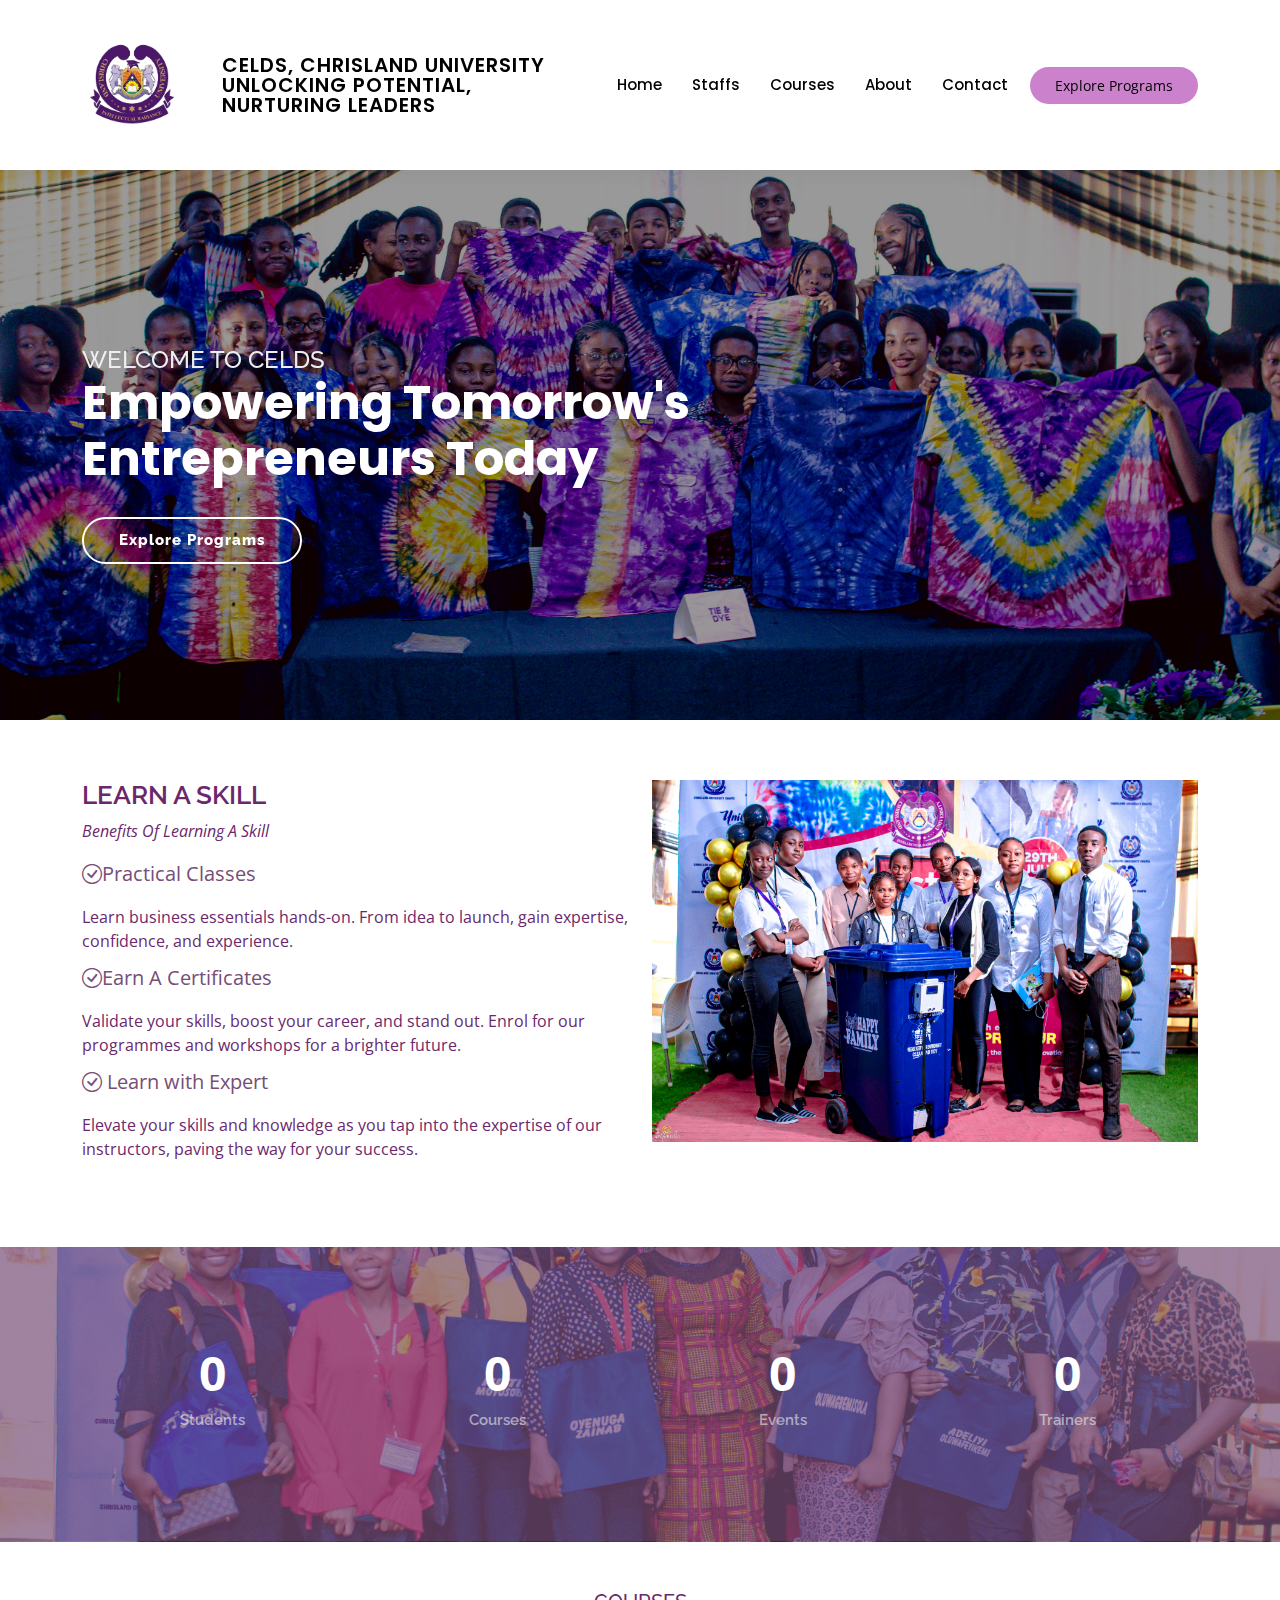
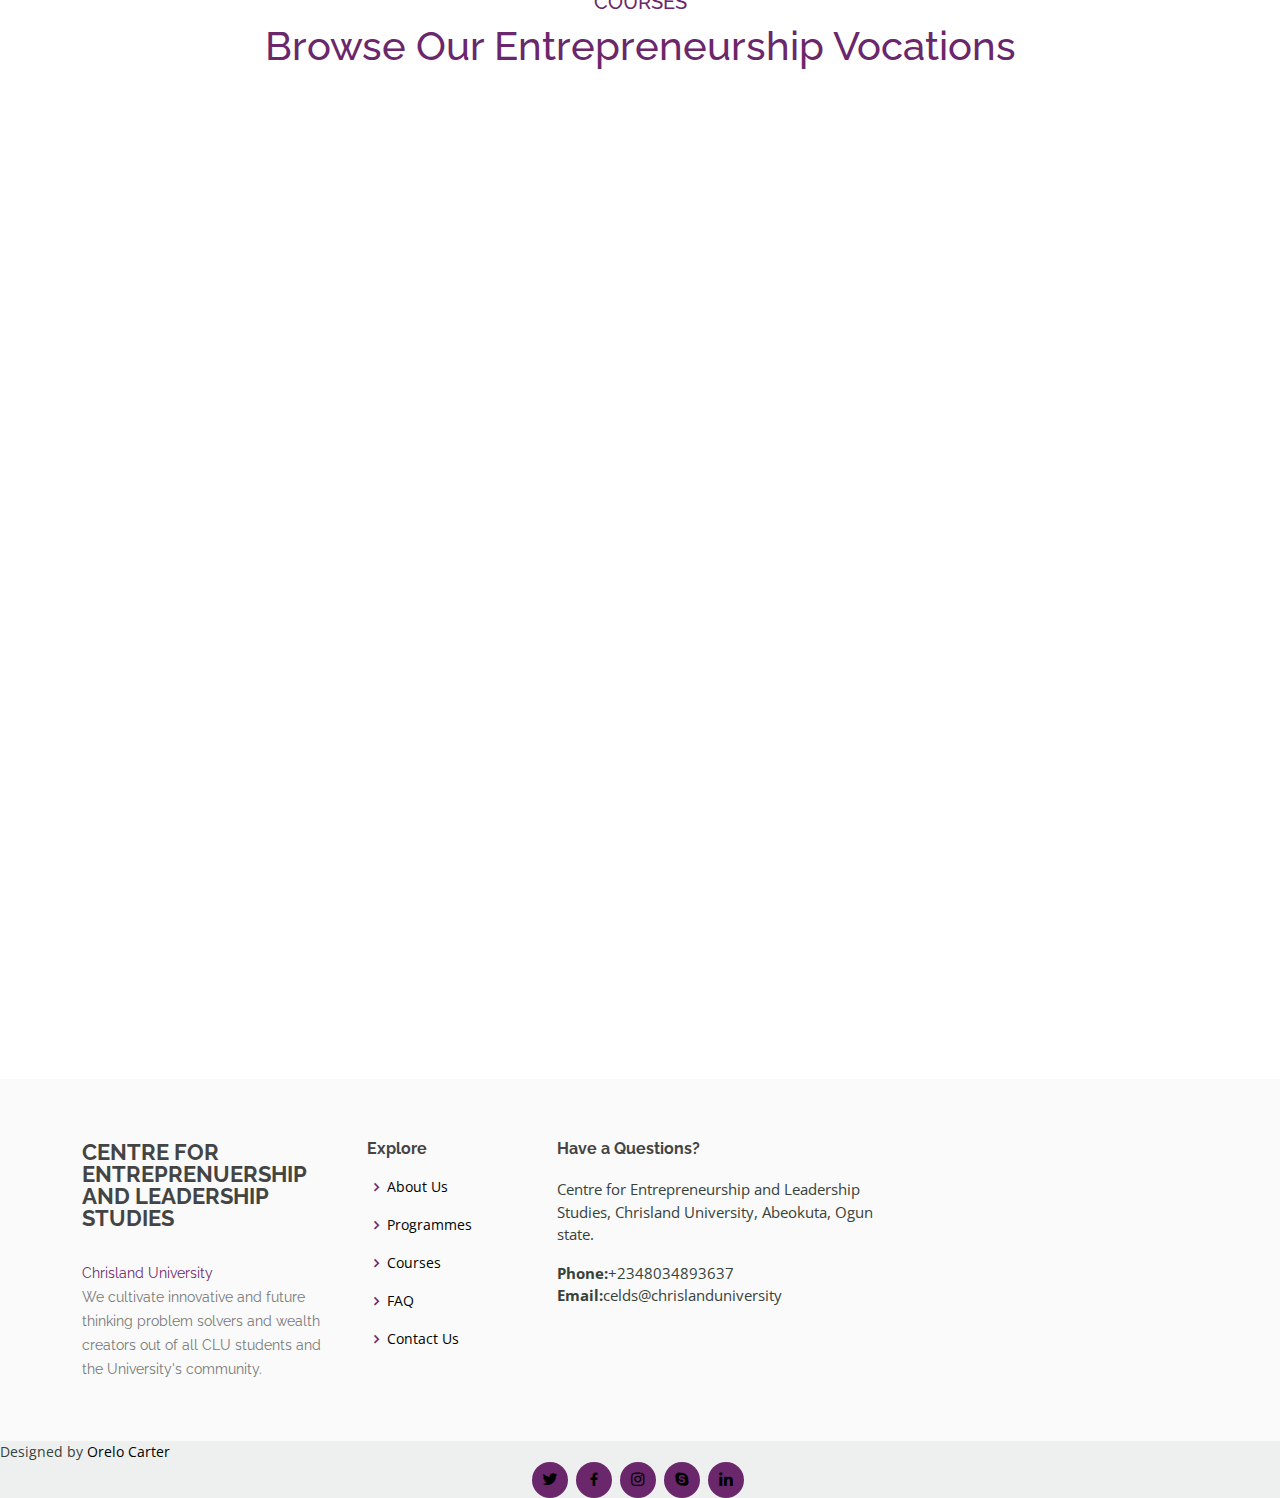
==== index.html @ 4e523ffb "init" ====
<!DOCTYPE html>
<html lang="en">

<head>
  <meta charset="utf-8">
  <meta content="width=device-width, initial-scale=1.0" name="viewport">

  <title>Centre for Entrepreneurship and Leadership Development Studies, Chrisland University</title>
  <meta content="" name="description">
  <meta content="" name="keywords">

  <!-- Favicons -->
  <!-- <link href="assets/img/favicon.png" rel="icon">
  <link href="assets/img/apple-touch-icon.png" rel="apple-touch-icon"> -->

  <!-- Google Fonts -->
  <link href="https://fonts.googleapis.com/css?family=Open+Sans:300,300i,400,400i,600,600i,700,700i|Raleway:300,300i,400,400i,500,500i,600,600i,700,700i|Poppins:300,300i,400,400i,500,500i,600,600i,700,700i" rel="stylesheet">

  <!-- Vendor CSS Files -->
  <link href="assets/vendor/animate.css/animate.min.css" rel="stylesheet">
  <link href="assets/vendor/aos/aos.css" rel="stylesheet">
  <link href="assets/vendor/bootstrap/css/bootstrap.min.css" rel="stylesheet">
  <link href="assets/vendor/bootstrap-icons/bootstrap-icons.css" rel="stylesheet">
  <link href="assets/vendor/boxicons/css/boxicons.min.css" rel="stylesheet">
  <link href="assets/vendor/remixicon/remixicon.css" rel="stylesheet">
  <link href="assets/vendor/swiper/swiper-bundle.min.css" rel="stylesheet">

  <!-- Template Main CSS File -->
  <link href="assets/css/style.css" rel="stylesheet">

  <!-- =======================================================
  * Template Name: Mentor
  * Updated: Jan 29 2024 with Bootstrap v5.3.2
  * Template URL: https://bootstrapmade.com/mentor-free-education-bootstrap-theme/
  * Author: BootstrapMade.com
  * License: https://bootstrapmade.com/license/
  ======================================================== -->
</head>

<body>

  <!-- ======= Header ======= -->
  <header id="header" class="fixed-top">
    <div class="container d-flex align-items-center">

      <img class="logo1" src="assets/img/cu-logo.png" alt="">

      <h1 class="logo me-auto"><a href="index.html">CELDS, CHRISLAND UNIVERSITY
        Unlocking Potential, Nurturing Leaders</a></h1>
      <!-- Uncomment below if you prefer to use an image logo -->
      <!-- <a href="index.html" class="logo me-auto"><img src="assets/img/logo.png" alt="" class="img-fluid"></a>-->

      <nav id="navbar" class="navbar order-last order-lg-0">
        <ul>
          <li><a class="active" href="index.html">Home</a></li>
          <li><a href="about.html">Staffs</a></li>
          <li><a href="courses.html">Courses</a></li>
          <li><a href="trainers.html">About</a></li>
          <li><a href="contact.html">Contact</a></li>
        </ul>
        <i class="bi bi-list mobile-nav-toggle"></i>
      </nav><!-- .navbar -->

      <a href="courses.html" class="get-started-btn">Explore Programs</a>

    </div>
  </header><!-- End Header -->

  <!-- ======= Hero Section ======= -->
  <section id="hero" class="d-flex justify-content-center align-items-center">
    <div class="container position-relative" data-aos="zoom-in" data-aos-delay="100">
      <h2>WELCOME TO CELDS</h2>
      <h1>Empowering Tomorrow's<br>Entrepreneurs Today</h1>
      <a href="courses.html" class="btn-get-started">Explore Programs</a>
    </div>
  </section><!-- End Hero -->

  <main id="main">

    <!-- ======= About Section ======= -->
    <section id="about" class="about">
      <div class="container" data-aos="fade-up">

        <div class="row">
          <div class="col-lg-6 order-1 order-lg-2" data-aos="fade-left" data-aos-delay="100">
            <img src="assets/img/img 2.jpg" class="img-fluid" alt="">
          </div>
          <div class="col-lg-6 pt-4 pt-lg-0 order-2 order-lg-1 content">
            <h3>LEARN A SKILL</h3>
            <p class="fst-italic">
              Benefits Of Learning A Skill
            </p>
            <ul>
              <li><p class="bi bi-check-circle">Practical Classes</p>
                Learn business essentials hands-on. From idea to launch, gain expertise, confidence, and experience.</li>
              <li><p class="bi bi-check-circle">Earn A Certificates</p> Validate your skills, boost your career, and stand out. Enrol for our programmes and workshops for a brighter future.</li>
              <li><p class="bi bi-check-circle">
                Learn with Expert</p> Elevate your skills and knowledge as you tap into the expertise of our instructors, paving the way for your success.</li>
            </ul>

          </div>
        </div>

      </div>
    </section><!-- End About Section -->

    <!-- ======= Counts Section ======= -->
  <section class="awrapper">
    <section id="counts" class="counts">
      <div class="container">

        <div class="row counters">

          <div class="col-lg-3 col-6 text-center">
            <span data-purecounter-start="0" data-purecounter-end="1232" data-purecounter-duration="1" class="purecounter"></span>
            <p>Students</p>
          </div>

          <div class="col-lg-3 col-6 text-center">
            <span data-purecounter-start="0" data-purecounter-end="64" data-purecounter-duration="1" class="purecounter"></span>
            <p>Courses</p>
          </div>

          <div class="col-lg-3 col-6 text-center">
            <span data-purecounter-start="0" data-purecounter-end="42" data-purecounter-duration="1" class="purecounter"></span>
            <p>Events</p>
          </div>

          <div class="col-lg-3 col-6 text-center">
            <span data-purecounter-start="0" data-purecounter-end="15" data-purecounter-duration="1" class="purecounter"></span>
            <p>Trainers</p>
          </div>

        </div>

      </div>
    </section><!-- End Counts Section -->
  </section>
    <!-- ======= Why Us Section ======= -->
    <h5 class="text-center mt-5">COURSES</h5>
    <h1 class="text-center">Browse Our Entrepreneurship Vocations</h1>
    <section id="why-us" class="why-us">
      <div class="container" data-aos="fade-up">

        <div class="row">

          <!-- <div class="col-lg-4 d-flex align-items-stretch">
            <div class="content">
              <h3>Why Choose Mentor?</h3>
              <p>
                Lorem ipsum dolor sit amet, consectetur adipiscing elit, sed do eiusmod tempor incididunt ut labore et dolore magna aliqua. Duis aute irure dolor in reprehenderit
                Asperiores dolores sed et. Tenetur quia eos. Autem tempore quibusdam vel necessitatibus optio ad corporis.
              </p>
              <div class="text-center">
                <a href="about.html" class="more-btn">Learn More <i class="bx bx-chevron-right"></i></a>
              </div>
            </div>
          </div> -->

          <div class="col-lg-12 d-flex align-items-stretch" data-aos="zoom-in" data-aos-delay="100">
            <div class="icon-boxes d-flex flex-column justify-content-center">
              <div class="row justify-content-between">
                <div class="col-xl-2 d-flex align-items-stretch">
                  <div class="icon-box mt-4 mt-xl-0">
                    <h5>BEAD MAKING</h5>
                    <!-- <i class="bx bx-receipt"></i>
                    <h4>Corporis voluptates sit</h4>
                    <p>Consequuntur sunt aut quasi enim aliquam quae harum pariatur laboris nisi ut aliquip</p> -->
                  </div>
                </div>
                <div class="col-xl-2 d-flex align-items-stretch">
                  <div class="icon-box mt-4 mt-xl-0">
                    <h5>CATERING</h5>
                    <!-- <i class="bx bx-receipt"></i>
                    <h4>Corporis voluptates sit</h4>
                    <p>Consequuntur sunt aut quasi enim aliquam quae harum pariatur laboris nisi ut aliquip</p>-->
                  </div>
                </div>
                <div class="col-xl-2 d-flex align-items-stretch">
                  <div class="icon-box mt-4 mt-xl-0">
                    <h5>PHOTOGRAPHY</h5>
                    <!-- <i class="bx bx-receipt"></i>
                    <h4>Corporis voluptates sit</h4>
                    <p>Consequuntur sunt aut quasi enim aliquam quae harum pariatur laboris nisi ut aliquip</p> -->
                  </div>
                </div>
                <div class="col-xl-2 d-flex align-items-stretch">
                  <div class="icon-box mt-4 mt-xl-0">
                    <h5>TYE & DYE</h5>
                    <!-- <i class="bx bx-receipt"></i>
                    <h4>Corporis voluptates sit</h4>
                    <p>Consequuntur sunt aut quasi enim aliquam quae harum pariatur laboris nisi ut aliquip</p> -->
                  </div>
                </div>
                <div class="col-xl-2 d-flex align-items-stretch">
                  <div class="icon-box mt-4 mt-xl-0">
                    <h5>BAG MAKING</h5>
                    <!-- <i class="bx bx-receipt"></i>
                    <h4>Corporis voluptates sit</h4>
                    <p>Consequuntur sunt aut quasi enim aliquam quae harum pariatur laboris nisi ut aliquip</p> -->
                  </div>
                </div>
                <div class="col-xl-2 d-flex align-items-stretch">
                  <div class="icon-box mt-4 mt-xl-0">
                    <h5>EVENT PLANNING</h5>
                    <!-- <i class="bx bx-cube-alt"></i>
                    <h4>Ullamco laboris ladore pan</h4>
                    <p>Excepteur sint occaecat cupidatat non proident, sunt in culpa qui officia deserunt</p> -->
                  </div>
                </div>
                <div class="col-xl-2 d-flex align-items-stretch">
                  <div class="icon-box mt-4 mt-xl-0">
                    <h5>WEB DESIGN</h5>
                    <!-- <i class="bx bx-images"></i>
                    <h4>Labore consequatur</h4>
                    <p>Aut suscipit aut cum nemo deleniti aut omnis. Doloribus ut maiores omnis facere</p> -->
                  </div>
                </div>
              </div>
            </div><!-- End .content-->
          </div>
        </div>

      </div>
    </section><!-- End Why Us Section -->

    <!-- ======= Features Section ======= -->
    <!-- <section id="features" class="features">
      <div class="container" data-aos="fade-up">

        <div class="row" data-aos="zoom-in" data-aos-delay="100">
          <div class="col-lg-3 col-md-4">
            <div class="icon-box">
              <i class="ri-store-line" style="color: #ffbb2c;"></i>
              <h3><a href="">Lorem Ipsum</a></h3>
            </div>
          </div>
          <div class="col-lg-3 col-md-4 mt-4 mt-md-0">
            <div class="icon-box">
              <i class="ri-bar-chart-box-line" style="color: #5578ff;"></i>
              <h3><a href="">Dolor Sitema</a></h3>
            </div>
          </div>
          <div class="col-lg-3 col-md-4 mt-4 mt-md-0">
            <div class="icon-box">
              <i class="ri-calendar-todo-line" style="color: #e80368;"></i>
              <h3><a href="">Sed perspiciatis</a></h3>
            </div>
          </div>
          <div class="col-lg-3 col-md-4 mt-4 mt-lg-0">
            <div class="icon-box">
              <i class="ri-paint-brush-line" style="color: #e361ff;"></i>
              <h3><a href="">Magni Dolores</a></h3>
            </div>
          </div>
          <div class="col-lg-3 col-md-4 mt-4">
            <div class="icon-box">
              <i class="ri-database-2-line" style="color: #47aeff;"></i>
              <h3><a href="">Nemo Enim</a></h3>
            </div>
          </div>
          <div class="col-lg-3 col-md-4 mt-4">
            <div class="icon-box">
              <i class="ri-gradienter-line" style="color: #ffa76e;"></i>
              <h3><a href="">Eiusmod Tempor</a></h3>
            </div>
          </div>
          <div class="col-lg-3 col-md-4 mt-4">
            <div class="icon-box">
              <i class="ri-file-list-3-line" style="color: #11dbcf;"></i>
              <h3><a href="">Midela Teren</a></h3>
            </div>
          </div>
          <div class="col-lg-3 col-md-4 mt-4">
            <div class="icon-box">
              <i class="ri-price-tag-2-line" style="color: #4233ff;"></i>
              <h3><a href="">Pira Neve</a></h3>
            </div>
          </div>
          <div class="col-lg-3 col-md-4 mt-4">
            <div class="icon-box">
              <i class="ri-anchor-line" style="color: #b2904f;"></i>
              <h3><a href="">Dirada Pack</a></h3>
            </div>
          </div>
          <div class="col-lg-3 col-md-4 mt-4">
            <div class="icon-box">
              <i class="ri-disc-line" style="color: #b20969;"></i>
              <h3><a href="">Moton Ideal</a></h3>
            </div>
          </div>
          <div class="col-lg-3 col-md-4 mt-4">
            <div class="icon-box">
              <i class="ri-base-station-line" style="color: #ff5828;"></i>
              <h3><a href="">Verdo Park</a></h3>
            </div>
          </div>
          <div class="col-lg-3 col-md-4 mt-4">
            <div class="icon-box">
              <i class="ri-fingerprint-line" style="color: #29cc61;"></i>
              <h3><a href="">Flavor Nivelanda</a></h3>
            </div>
          </div>
        </div>

      </div>
    </section>End Features Section -->

    <!-- ======= Popular Courses Section ======= -->


    <!-- ======= Testimonials Section ======= -->
    <section id="testimonials" class="testimonials">
      <div class="container" data-aos="fade-up">

        <div class="section-title">
          <h2>Testimonials</h2>
          <p>Our Successful Students</p>
        </div>

        <div class="testimonials-slider swiper" data-aos="fade-up" data-aos-delay="100">
          <div class="swiper-wrapper">

            <div class="swiper-slide">
              <div class="testimonial-wrap">
                <div class="testimonial-item">
                  <img src="assets/img/chinonso.jpg" class="testimonial-img" alt="">
                  <h3>Chinonso Okatta
                  </h3>
                  <h4>Student</h4>
                  <p>
                    <i class="bx bxs-quote-alt-left quote-icon-left"></i>
                    
It was challenging but in a good way. I was able to think outside the box and find a solution to a difficult situation
                    <i class="bx bxs-quote-alt-right quote-icon-right"></i>
                  </p>
                </div>
              </div>
            </div><!-- End testimonial item -->

            <div class="swiper-slide">
              <div class="testimonial-wrap">
                <div class="testimonial-item">
                  <img src="assets/img/esther.jpg" class="testimonial-img" alt="">
                  <h3>Esther Akintunde</h3>
                  <h4>Student</h4>
                  <p>
                    <i class="bx bxs-quote-alt-left quote-icon-left"></i>
                    
This workshop was really helpful has it enabled me get enough insight on what it takes to be an actual entrepreneur. It was able to give me a step by step guide on the things needed in place to build a successful company from scratch. The programme although was tough because it was something new but it was still worth it.
                    <i class="bx bxs-quote-alt-right quote-icon-right"></i>
                  </p>
                </div>
              </div>
            </div><!-- End testimonial item -->

            <div class="swiper-slide">
              <div class="testimonial-wrap">
                <div class="testimonial-item">
                  <img src="assets/img/james.jpg" class="testimonial-img" alt="">
                  <h3>James Ortema</h3>
                  <h4>Student</h4>
                  <p>
                    <i class="bx bxs-quote-alt-left quote-icon-left"></i>
                   
Success is not final, failure is not fatal: It is the courage to continue that counts.
                    <i class="bx bxs-quote-alt-right quote-icon-right"></i>
                  </p>
                </div>
              </div>
            </div><!-- End testimonial item -->

            <div class="swiper-slide">
              <div class="testimonial-wrap">
                <div class="testimonial-item">
                  <img src="assets/img/vivian.jpg" class="testimonial-img" alt="">
                  <h3>Ogochukwu Vivian Ukommadu
                  </h3>
                  <h4>Student</h4>
                  <p>
                    <i class="bx bxs-quote-alt-left quote-icon-left"></i>
                    The Entrepreneurship and Leadership Programme made me innovative and creative. I also liked the fact that I and my team members were able to think deeply about the issues in the society and how to eliminate such problems. I also understood the importance of team spirit.
                    <i class="bx bxs-quote-alt-right quote-icon-right"></i>
                  </p>
                </div>
              </div>
            </div><!-- End testimonial item -->

            <div class="swiper-slide">
              <div class="testimonial-wrap">
                <div class="testimonial-item">
                  <img src="assets/img/lydia.jpg" class="testimonial-img" alt="">
                  <h3>Lydia Oluwasegun Ogunibe-Frederick
                  </h3>
                  <h4>Student</h4>
                  <p>
                    <i class="bx bxs-quote-alt-left quote-icon-left"></i>
                    I was able to gain a lot from the Entrepreneurship and leadership workshop. My best class was the digital entrepreneurship. The facilitators taught us so well but it was just for a short period of time but it was still insightful. The CV writing class was also helpful. It was a wonderful experience
                    <i class="bx bxs-quote-alt-right quote-icon-right"></i>
                  </p>
                </div>
              </div>
            </div><!-- End testimonial item -->

          </div>
          <div class="swiper-pagination"></div>
        </div>

      </div>
    </section><!-- End Testimonials Section -->
   

  

  </main><!-- End #main -->


  <!-- ======= Footer ======= -->
  <footer id="footer">

    <div class="footer-top">
      <div class="container">
        <div class="row">

          <div class="col-lg-3 col-md-6 footer-contact">
            <h4>CENTRE FOR ENTREPRENUERSHIP AND LEADERSHIP STUDIES</h4>
            <p class="parag">Chrisland University</p>
            <p>
              <!-- A108 Adam Street <br>
              New York, NY 535022<br>
              United States <br><br>
              <strong>Phone:</strong> +1 5589 55488 55<br>
              <strong>Email:</strong> info@example.com<br> -->
              We cultivate innovative and future thinking problem solvers and wealth creators out of all CLU students and the University's community.
            </p>
          </div>

          <div class="col-lg-2 col-md-6 footer-links">
            <h4>Explore</h4>
            <ul>
              <li><i class="bx bx-chevron-right"></i> <a href="#">About Us</a></li>
              <li><i class="bx bx-chevron-right"></i> <a href="#">Programmes</a></li>
              <li><i class="bx bx-chevron-right"></i> <a href="#">Courses</a></li>
              <li><i class="bx bx-chevron-right"></i> <a href="#">FAQ</a></li>
              <li><i class="bx bx-chevron-right"></i> <a href="#">Contact Us</a></li>
            </ul>
          </div>

          <!-- <div class="col-lg-3 col-md-6 footer-links">
            <h4>Our Services</h4>
            <ul>
              <li><i class="bx bx-chevron-right"></i> <a href="#">Web Design</a></li>
              <li><i class="bx bx-chevron-right"></i> <a href="#">Web Development</a></li>
              <li><i class="bx bx-chevron-right"></i> <a href="#">Product Management</a></li>
              <li><i class="bx bx-chevron-right"></i> <a href="#">Marketing</a></li>
              <li><i class="bx bx-chevron-right"></i> <a href="#">Graphic Design</a></li>
            </ul>
          </div> -->

          <div class="col-lg-4 col-md-6 footer-newsletter">
            <h4>Have a Questions?</h4>
            <p>Centre for Entrepreneurship and Leadership Studies, Chrisland University, Abeokuta, Ogun state.</p>
            <p>
              <strong>Phone:</strong>+2348034893637<br>
              <strong>Email:</strong>celds@chrislanduniversity<br>
            </p>

           
          </div>

        </div>
      </div>
    </div>

    <!-- <div class="container d-md-flex py-4">

      <div class="me-md-auto text-center text-md-start">
        <div class="copyright">
          &copy; Copyright <strong><span>Mentor</span></strong>. All Rights Reserved
        </div>
        <div class="credits">
          <!-- All the links in the footer should remain intact. -->
          <!-- You can delete the links only if you purchased the pro version. -->
          <!-- Licensing information: https://bootstrapmade.com/license/ -->
          <!-- Purchase the pro version with working PHP/AJAX contact form: https://bootstrapmade.com/mentor-free-education-bootstrap-theme/ -->
          Designed by <a href="#">Orelo Carter</a>
        </div>
      </div>
      <div class="social-links text-center text-md-right pt-3 pt-md-0">
        <a href="#" class="twitter"><i class="bx bxl-twitter"></i></a>
        <a href="#" class="facebook"><i class="bx bxl-facebook"></i></a>
        <a href="#" class="instagram"><i class="bx bxl-instagram"></i></a>
        <a href="#" class="google-plus"><i class="bx bxl-skype"></i></a>
        <a href="#" class="linkedin"><i class="bx bxl-linkedin"></i></a>
      </div>
    </div>
  </footer><!-- End Footer -->

  <div id="preloader"></div>
  <a href="#" class="back-to-top d-flex align-items-center justify-content-center"><i class="bi bi-arrow-up-short"></i></a>

  <!-- Vendor JS Files -->
  <script src="assets/vendor/purecounter/purecounter_vanilla.js"></script>
  <script src="assets/vendor/aos/aos.js"></script>
  <script src="assets/vendor/bootstrap/js/bootstrap.bundle.min.js"></script>
  <script src="assets/vendor/swiper/swiper-bundle.min.js"></script>
  <script src="assets/vendor/php-email-form/validate.js"></script>

  <!-- Template Main JS File -->
  <script src="assets/js/main.js"></script>

</body>

</html>
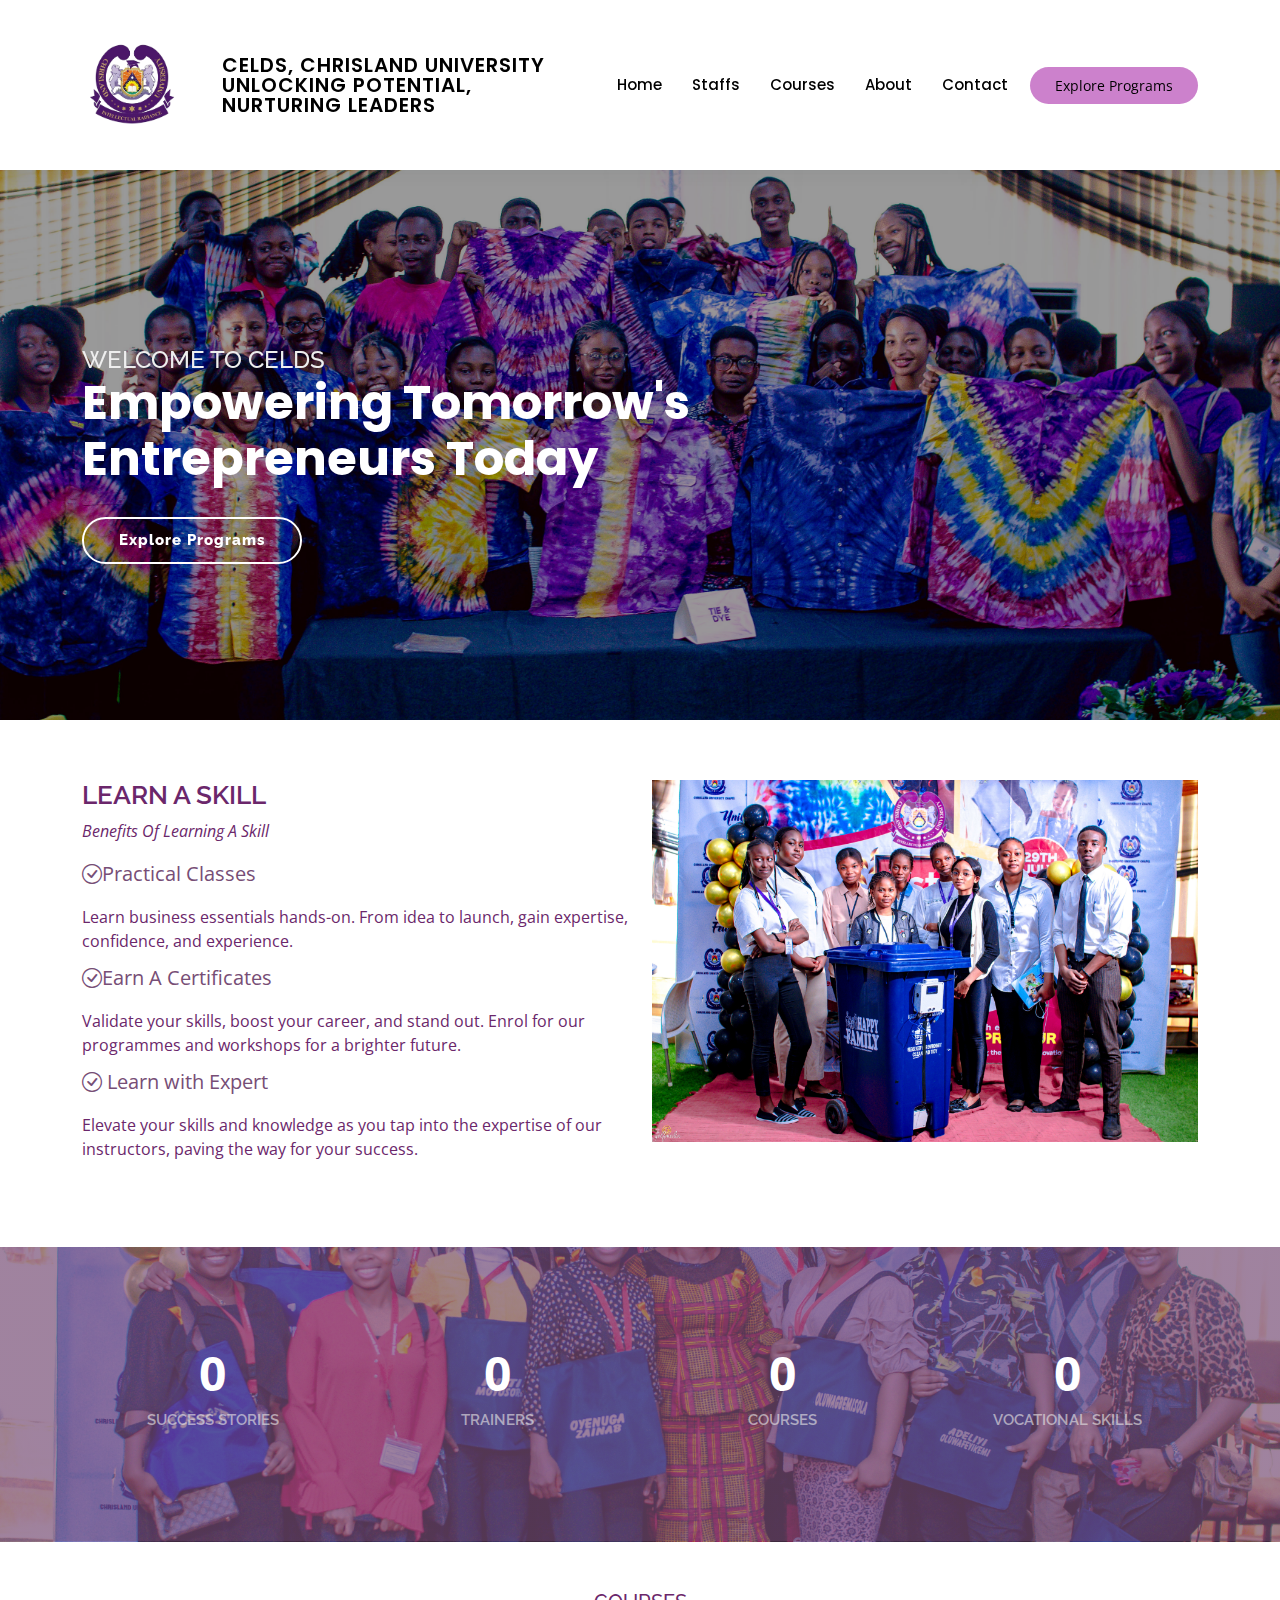
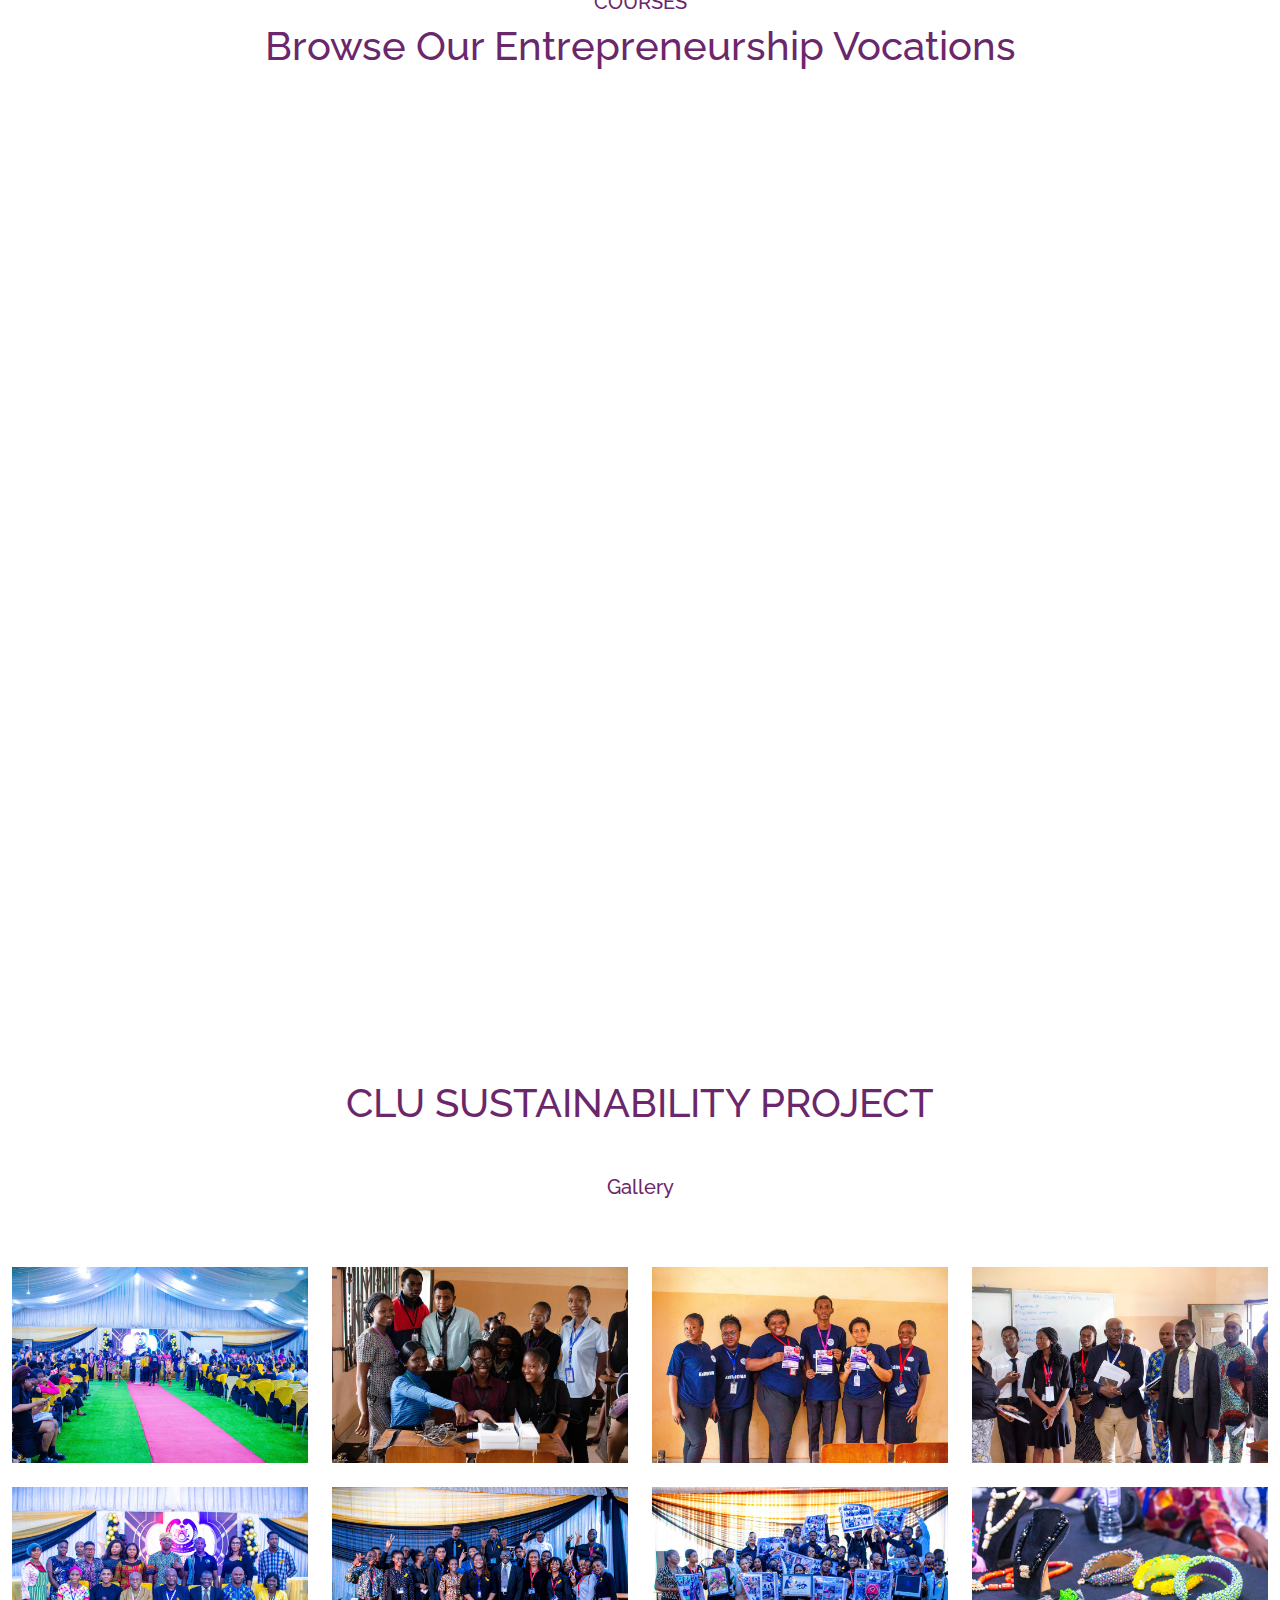
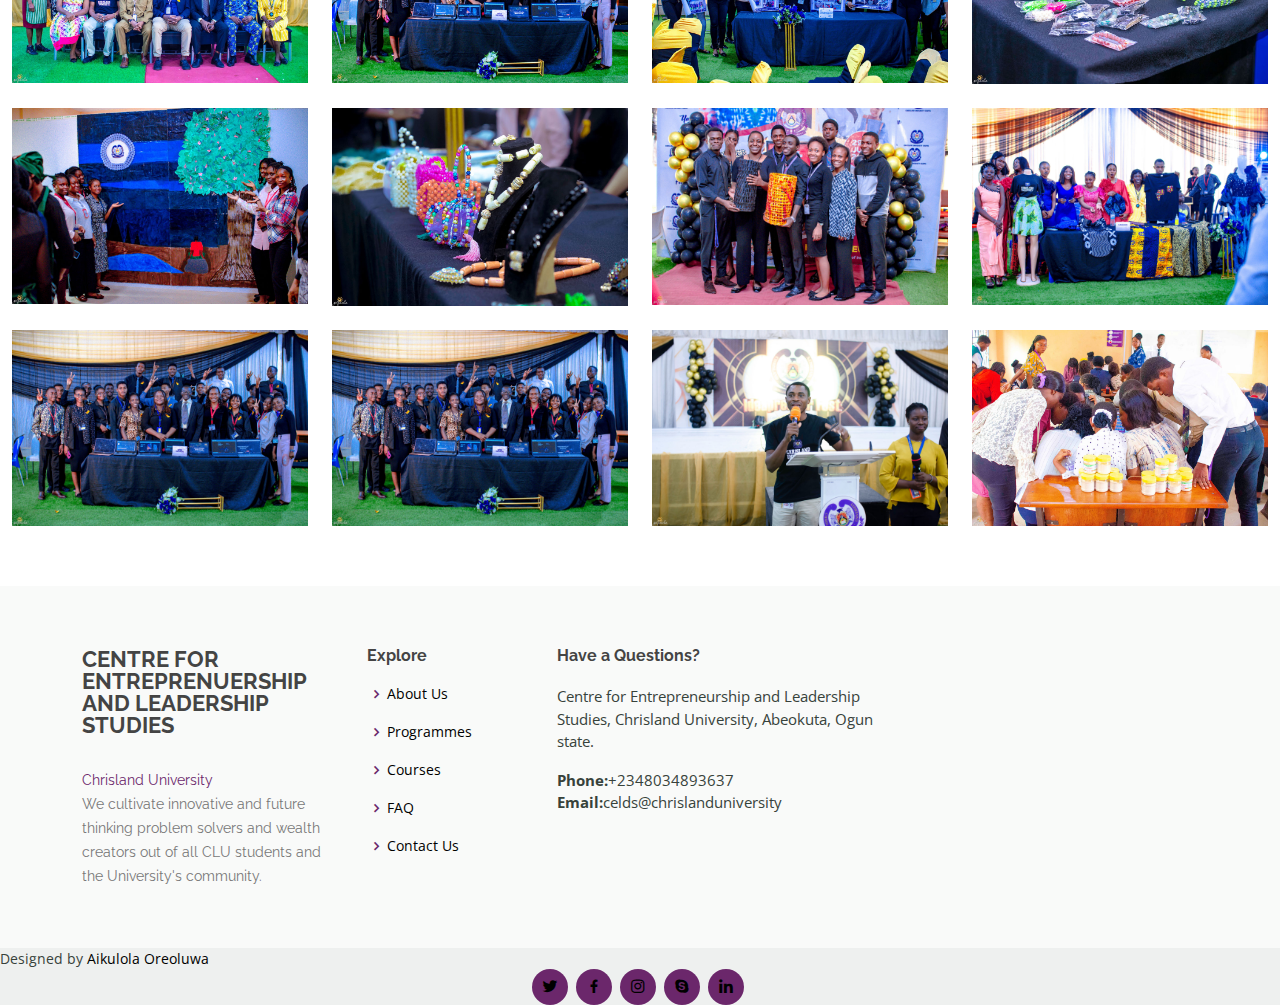
==== commit 7680d635: "init" ====
--- a/index.html
+++ b/index.html
@@ -105,37 +105,37 @@
     </section><!-- End About Section -->
 
     <!-- ======= Counts Section ======= -->
-  <section class="awrapper">
-    <section id="counts" class="counts">
-      <div class="container">
-
-        <div class="row counters">
-
-          <div class="col-lg-3 col-6 text-center">
-            <span data-purecounter-start="0" data-purecounter-end="1232" data-purecounter-duration="1" class="purecounter"></span>
-            <p>Students</p>
-          </div>
-
-          <div class="col-lg-3 col-6 text-center">
-            <span data-purecounter-start="0" data-purecounter-end="64" data-purecounter-duration="1" class="purecounter"></span>
-            <p>Courses</p>
-          </div>
-
-          <div class="col-lg-3 col-6 text-center">
-            <span data-purecounter-start="0" data-purecounter-end="42" data-purecounter-duration="1" class="purecounter"></span>
-            <p>Events</p>
-          </div>
-
-          <div class="col-lg-3 col-6 text-center">
-            <span data-purecounter-start="0" data-purecounter-end="15" data-purecounter-duration="1" class="purecounter"></span>
-            <p>Trainers</p>
-          </div>
-
-        </div>
-
-      </div>
-    </section><!-- End Counts Section -->
-  </section>
+    <section class="awrapper">
+      <section id="counts" class="counts">
+        <div class="container">
+  
+          <div class="row counters">
+  
+            <div class="col-lg-3 col-6 text-center">
+              <span data-purecounter-start="0" data-purecounter-end="300" data-purecounter-duration="1" class="purecounter"></span>
+              <p>SUCCESS STORIES</p>
+            </div>
+  
+            <div class="col-lg-3 col-6 text-center">
+              <span data-purecounter-start="0" data-purecounter-end="20" data-purecounter-duration="1" class="purecounter"></span>
+              <p>TRAINERS</p>
+            </div>
+  
+            <div class="col-lg-3 col-6 text-center">
+              <span data-purecounter-start="0" data-purecounter-end="5" data-purecounter-duration="1" class="purecounter"></span>
+              <p>COURSES</p>
+            </div>
+  
+            <div class="col-lg-3 col-6 text-center">
+              <span data-purecounter-start="0" data-purecounter-end="8" data-purecounter-duration="1" class="purecounter"></span>
+              <p>VOCATIONAL SKILLS</p>
+            </div>
+  
+          </div>
+  
+        </div>
+      </section><!-- End Counts Section -->
+    </section>
     <!-- ======= Why Us Section ======= -->
     <h5 class="text-center mt-5">COURSES</h5>
     <h1 class="text-center">Browse Our Entrepreneurship Vocations</h1>
@@ -415,6 +415,168 @@
   </main><!-- End #main -->
 
 
+  
+    <!-- ======= Gallery Section ======= -->
+
+    <h1 class="text-center">CLU SUSTAINABILITY PROJECT</h1>
+    <h5 class="text-center mt-5">Gallery</h5>
+
+    <section id="gallery" class="gallery">
+      <div class="container-fluid">
+
+        <div class="row gy-4 justify-content-center">
+          <div class="col-xl-3 col-lg-4 col-md-6">
+            <div class="gallery-item h-100">
+              <img src="assets/img/img5.jpg" class="img-fluid" alt="">
+              <!-- <div class="gallery-links d-flex align-items-center justify-content-center">
+                <a href="assets/img/img5.jpg" title="Gallery 1" class="glightbox preview-link"><i class="bi bi-arrows-angle-expand"></i></a>
+                <a href="gallery-single.html" class="details-link"><i class="bi bi-link-45deg"></i></a>
+              </div> -->
+            </div>
+          </div><!-- End Gallery Item -->
+          <div class="col-xl-3 col-lg-4 col-md-6">
+            <div class="gallery-item h-100">
+              <img src="assets/img/img6.jpg" class="img-fluid" alt="">
+              <!-- <div class="gallery-links d-flex align-items-center justify-content-center">
+                <a href="assets/img/gallery/gallery-2.jpg" title="Gallery 2" class="glightbox preview-link"><i class="bi bi-arrows-angle-expand"></i></a>
+                <a href="gallery-single.html" class="details-link"><i class="bi bi-link-45deg"></i></a>
+              </div> -->
+            </div>
+          </div><!-- End Gallery Item -->
+          <div class="col-xl-3 col-lg-4 col-md-6">
+            <div class="gallery-item h-100">
+              <img src="assets/img/img7.jpg" class="img-fluid" alt="">
+              <!-- <div class="gallery-links d-flex align-items-center justify-content-center">
+                <a href="assets/img/gallery/gallery-3.jpg" title="Gallery 3" class="glightbox preview-link"><i class="bi bi-arrows-angle-expand"></i></a>
+                <a href="gallery-single.html" class="details-link"><i class="bi bi-link-45deg"></i></a>
+              </div> -->
+            </div>
+          </div><!-- End Gallery Item -->
+          <div class="col-xl-3 col-lg-4 col-md-6">
+            <div class="gallery-item h-100">
+              <img src="assets/img/img8.jpg" class="img-fluid" alt="">
+              <!-- <div class="gallery-links d-flex align-items-center justify-content-center">
+                <a href="assets/img/gallery/gallery-4.jpg" title="Gallery 4" class="glightbox preview-link"><i class="bi bi-arrows-angle-expand"></i></a>
+                <a href="gallery-single.html" class="details-link"><i class="bi bi-link-45deg"></i></a>
+              </div> -->
+            </div>
+          </div><!-- End Gallery Item -->
+          <div class="col-xl-3 col-lg-4 col-md-6">
+            <div class="gallery-item h-100">
+              <img src="assets/img/img9.jpg" class="img-fluid" alt="">
+              <!-- <div class="gallery-links d-flex align-items-center justify-content-center">
+                <a href="assets/img/gallery/gallery-5.jpg" title="Gallery 5" class="glightbox preview-link"><i class="bi bi-arrows-angle-expand"></i></a>
+                <a href="gallery-single.html" class="details-link"><i class="bi bi-link-45deg"></i></a>
+              </div> -->
+            </div>
+          </div><!-- End Gallery Item -->
+          <div class="col-xl-3 col-lg-4 col-md-6">
+            <div class="gallery-item h-100">
+              <img src="assets/img/img10.jpg" class="img-fluid" alt="">
+              <!-- <div class="gallery-links d-flex align-items-center justify-content-center">
+                <a href="assets/img/gallery/gallery-6.jpg" title="Gallery 6" class="glightbox preview-link"><i class="bi bi-arrows-angle-expand"></i></a>
+                <a href="gallery-single.html" class="details-link"><i class="bi bi-link-45deg"></i></a>
+              </div> -->
+            </div>
+          </div><!-- End Gallery Item -->
+          <div class="col-xl-3 col-lg-4 col-md-6">
+            <div class="gallery-item h-100">
+              <img src="assets/img/img11.jpg" class="img-fluid" alt="">
+              <!-- <div class="gallery-links d-flex align-items-center justify-content-center">
+                <a href="assets/img/gallery/gallery-7.jpg" title="Gallery 7" class="glightbox preview-link"><i class="bi bi-arrows-angle-expand"></i></a>
+                <a href="gallery-single.html" class="details-link"><i class="bi bi-link-45deg"></i></a>
+              </div> -->
+            </div>
+          </div><!-- End Gallery Item -->
+          <div class="col-xl-3 col-lg-4 col-md-6">
+            <div class="gallery-item h-100">
+              <img src="assets/img/img12.jpg" class="img-fluid" alt="">
+              <!-- <div class="gallery-links d-flex align-items-center justify-content-center">
+                <a href="assets/img/gallery/gallery-8.jpg" title="Gallery 8" class="glightbox preview-link"><i class="bi bi-arrows-angle-expand"></i></a>
+                <a href="gallery-single.html" class="details-link"><i class="bi bi-link-45deg"></i></a>
+              </div> -->
+            </div>
+          </div><!-- End Gallery Item -->
+          <div class="col-xl-3 col-lg-4 col-md-6">
+            <div class="gallery-item h-100">
+              <img src="assets/img/img22.jpg" class="img-fluid" alt="">
+              <!-- <div class="gallery-links d-flex align-items-center justify-content-center">
+                <a href="assets/img/gallery/gallery-9.jpg" title="Gallery 9" class="glightbox preview-link"><i class="bi bi-arrows-angle-expand"></i></a>
+                <a href="gallery-single.html" class="details-link"><i class="bi bi-link-45deg"></i></a>
+              </div> -->
+            </div>
+          </div><!-- End Gallery Item -->
+          <div class="col-xl-3 col-lg-4 col-md-6">
+            <div class="gallery-item h-100">
+              <img src="assets/img/img20.jpg" class="img-fluid" alt="">
+              <!-- <div class="gallery-links d-flex align-items-center justify-content-center">
+                <a href="assets/img/gallery/gallery-10.jpg" title="Gallery 10" class="glightbox preview-link"><i class="bi bi-arrows-angle-expand"></i></a>
+                <a href="gallery-single.html" class="details-link"><i class="bi bi-link-45deg"></i></a>
+              </div> -->
+            </div>
+          </div><!-- End Gallery Item -->
+          <div class="col-xl-3 col-lg-4 col-md-6">
+            <div class="gallery-item h-100">
+              <img src="assets/img/img19.jpg" class="img-fluid" alt="">
+              <!-- <div class="gallery-links d-flex align-items-center justify-content-center">
+                <a href="assets/img/gallery/gallery-11.jpg" title="Gallery 11" class="glightbox preview-link"><i class="bi bi-arrows-angle-expand"></i></a>
+                <a href="gallery-single.html" class="details-link"><i class="bi bi-link-45deg"></i></a>
+              </div> -->
+            </div>
+          </div><!-- End Gallery Item -->
+          <div class="col-xl-3 col-lg-4 col-md-6">
+            <div class="gallery-item h-100">
+              <img src="assets/img/img17.jpg" class="img-fluid" alt="">
+              <!-- <div class="gallery-links d-flex align-items-center justify-content-center">
+                <a href="assets/img/gallery/gallery-12.jpg" title="Gallery 12" class="glightbox preview-link"><i class="bi bi-arrows-angle-expand"></i></a>
+                <a href="gallery-single.html" class="details-link"><i class="bi bi-link-45deg"></i></a>
+              </div> -->
+            </div>
+          </div><!-- End Gallery Item -->
+          <div class="col-xl-3 col-lg-4 col-md-6">
+            <div class="gallery-item h-100">
+              <img src="assets/img/img16.jpg" class="img-fluid" alt="">
+              <!-- <div class="gallery-links d-flex align-items-center justify-content-center">
+                <a href="assets/img/gallery/gallery-13.jpg" title="Gallery 13" class="glightbox preview-link"><i class="bi bi-arrows-angle-expand"></i></a>
+                <a href="gallery-single.html" class="details-link"><i class="bi bi-link-45deg"></i></a>
+              </div> -->
+            </div>
+          </div><!-- End Gallery Item -->
+          <div class="col-xl-3 col-lg-4 col-md-6">
+            <div class="gallery-item h-100">
+              <img src="assets/img/img16.jpg" class="img-fluid" alt="">
+              <!-- <div class="gallery-links d-flex align-items-center justify-content-center">
+                <a href="assets/img/gallery/gallery-14.jpg" title="Gallery 14" class="glightbox preview-link"><i class="bi bi-arrows-angle-expand"></i></a>
+                <a href="gallery-single.html" class="details-link"><i class="bi bi-link-45deg"></i></a>
+              </div> -->
+            </div>
+          </div><!-- End Gallery Item -->
+          <div class="col-xl-3 col-lg-4 col-md-6">
+            <div class="gallery-item h-100">
+              <img src="assets/img/img15.jpg" class="img-fluid" alt="">
+              <!-- <div class="gallery-links d-flex align-items-center justify-content-center">
+                <a href="assets/img/gallery/gallery-15.jpg" title="Gallery 15" class="glightbox preview-link"><i class="bi bi-arrows-angle-expand"></i></a>
+                <a href="gallery-single.html" class="details-link"><i class="bi bi-link-45deg"></i></a>
+              </div> -->
+            </div>
+          </div><!-- End Gallery Item -->
+          <div class="col-xl-3 col-lg-4 col-md-6">
+            <div class="gallery-item h-100">
+              <img src="assets/img/img14.jpg" class="img-fluid" alt="">
+              <!-- <div class="gallery-links d-flex align-items-center justify-content-center">
+                <a href="assets/img/gallery/gallery-16.jpg" title="Gallery 16" class="glightbox preview-link"><i class="bi bi-arrows-angle-expand"></i></a>
+                <a href="gallery-single.html" class="details-link"><i class="bi bi-link-45deg"></i></a>
+              </div> -->
+            </div>
+          </div><!-- End Gallery Item -->
+
+        </div>
+
+      </div>
+    </section><!-- End Gallery Section -->
+
+
+
   <!-- ======= Footer ======= -->
   <footer id="footer">
 
@@ -483,7 +645,7 @@
           <!-- You can delete the links only if you purchased the pro version. -->
           <!-- Licensing information: https://bootstrapmade.com/license/ -->
           <!-- Purchase the pro version with working PHP/AJAX contact form: https://bootstrapmade.com/mentor-free-education-bootstrap-theme/ -->
-          Designed by <a href="#">Orelo Carter</a>
+          Designed by <a href="#">Aikulola Oreoluwa</a>
         </div>
       </div>
       <div class="social-links text-center text-md-right pt-3 pt-md-0">
--- a/assets/css/style.css
+++ b/assets/css/style.css
@@ -1496,6 +1496,179 @@
   background-color: #774E76 !important;
 }
 
+
+
+/*--------------------------------------------------------------
+# Gallery Single Section
+--------------------------------------------------------------*/
+.gallery-single .portfolio-details-slider img {
+  width: 100%;
+}
+
+.gallery-single .portfolio-details-slider .swiper-pagination .swiper-pagination-bullet {
+  width: 12px;
+  height: 12px;
+  background-color: rgba(255, 255, 255, 0.7);
+  opacity: 1;
+}
+
+.gallery-single .portfolio-details-slider .swiper-pagination .swiper-pagination-bullet-active {
+  background-color: var(--color-primary);
+}
+
+.gallery-single .swiper-button-prev,
+.gallery-single .swiper-button-next {
+  width: 48px;
+  height: 48px;
+}
+
+.gallery-single .swiper-button-prev:after,
+.gallery-single .swiper-button-next:after {
+  color: rgba(255, 255, 255, 0.8);
+  background-color: rgba(0, 0, 0, 0.2);
+  font-size: 24px;
+  border-radius: 50%;
+  width: 48px;
+  height: 48px;
+  display: flex;
+  align-items: center;
+  justify-content: center;
+  transition: 0.3s;
+}
+
+.gallery-single .swiper-button-prev:hover:after,
+.gallery-single .swiper-button-next:hover:after {
+  background-color: rgba(0, 0, 0, 0.6);
+}
+
+@media (max-width: 575px) {
+
+  .gallery-single .swiper-button-prev,
+  .gallery-single .swiper-button-next {
+    display: none;
+  }
+}
+
+.gallery-single .portfolio-info h3 {
+  font-size: 22px;
+  font-weight: 700;
+  margin-bottom: 20px;
+  padding-bottom: 20px;
+  position: relative;
+  font-family: var(--font-secondary);
+}
+
+.gallery-single .portfolio-info h3:after {
+  content: "";
+  position: absolute;
+  display: block;
+  width: 50px;
+  height: 3px;
+  background: var(--color-primary);
+  left: 0;
+  bottom: 0;
+}
+
+.gallery-single .portfolio-info ul {
+  list-style: none;
+  padding: 0;
+  font-size: 15px;
+}
+
+.gallery-single .portfolio-info ul li {
+  display: flex;
+  flex-direction: column;
+  padding-bottom: 15px;
+}
+
+.gallery-single .portfolio-info ul strong {
+  text-transform: uppercase;
+  font-weight: 400;
+  color: #6b7075;
+  font-size: 14px;
+}
+
+.gallery-single .portfolio-info .btn-visit {
+  padding: 8px 40px;
+  background: var(--color-primary);
+  color: #fff;
+  border-radius: 50px;
+  transition: 0.3s;
+}
+
+.gallery-single .portfolio-info .btn-visit:hover {
+  background: #2cbc85;
+}
+
+.gallery-single .portfolio-description h2 {
+  font-size: 26px;
+  font-weight: 700;
+  margin-bottom: 20px;
+  color: #fff;
+  font-family: var(--font-secondary);
+}
+
+.gallery-single .portfolio-description p {
+  padding: 0;
+}
+
+.gallery-single .portfolio-description .testimonial-item {
+  padding: 30px 30px 0 30px;
+  position: relative;
+  background: var(--color-secondary);
+  height: 100%;
+  margin-bottom: 50px;
+}
+
+.gallery-single .portfolio-description .testimonial-item .testimonial-img {
+  width: 90px;
+  border-radius: 50px;
+  border: 6px solid #2e3133;
+  float: left;
+  margin: 0 10px 0 0;
+}
+
+.gallery-single .portfolio-description .testimonial-item h3 {
+  font-size: 18px;
+  font-weight: bold;
+  margin: 15px 0 5px 0;
+  padding-top: 20px;
+}
+
+.gallery-single .portfolio-description .testimonial-item h4 {
+  font-size: 14px;
+  color: rgba(255, 255, 255, 0.6);
+  margin: 0;
+}
+
+.gallery-single .portfolio-description .testimonial-item .quote-icon-left,
+.gallery-single .portfolio-description .testimonial-item .quote-icon-right {
+  color: #5bd9a9;
+  font-size: 26px;
+  line-height: 0;
+}
+
+.gallery-single .portfolio-description .testimonial-item .quote-icon-left {
+  display: inline-block;
+  left: -5px;
+  position: relative;
+}
+
+.gallery-single .portfolio-description .testimonial-item .quote-icon-right {
+  display: inline-block;
+  right: -5px;
+  position: relative;
+  top: 10px;
+  transform: scale(-1, -1);
+}
+
+.gallery-single .portfolio-description .testimonial-item p {
+  font-style: italic;
+  margin: 0 0 15px 0 0 0;
+  padding: 0;
+}
+
+
 /*--------------------------------------------------------------
 # Footer
 --------------------------------------------------------------*/
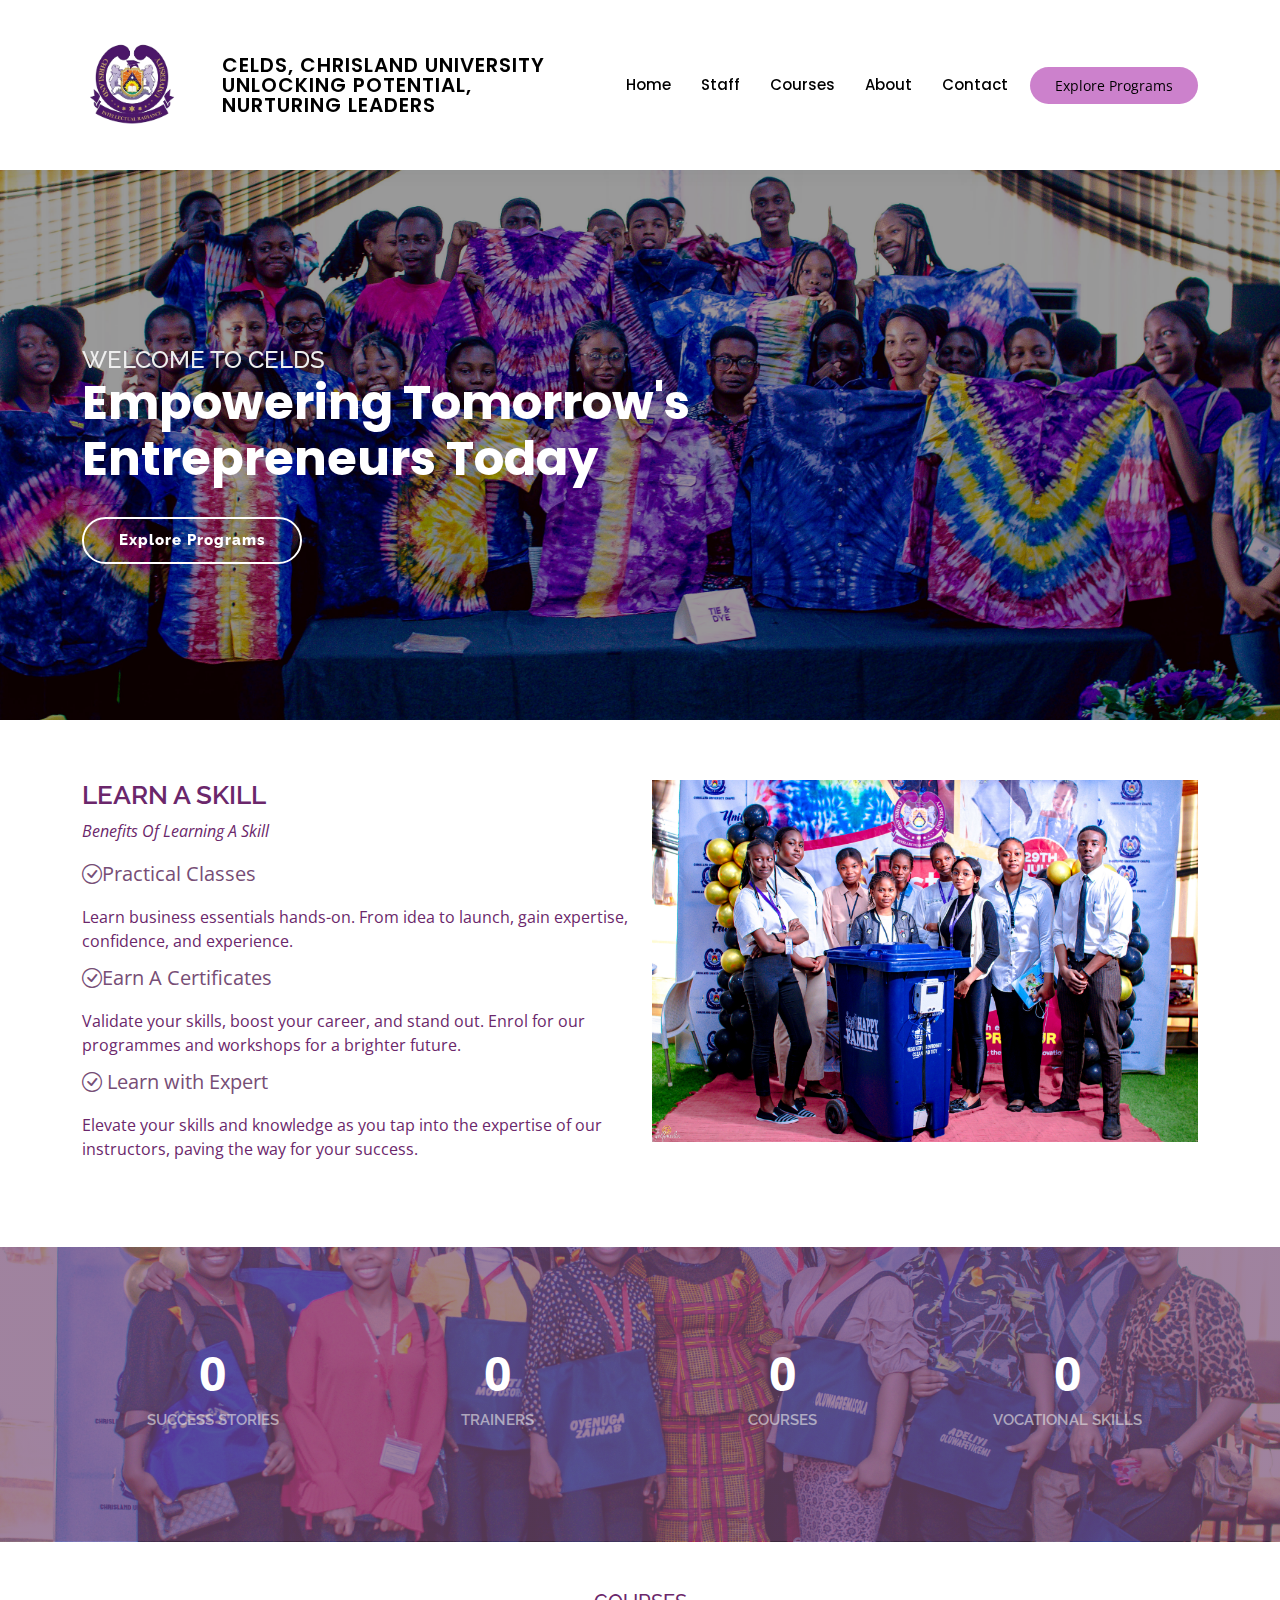
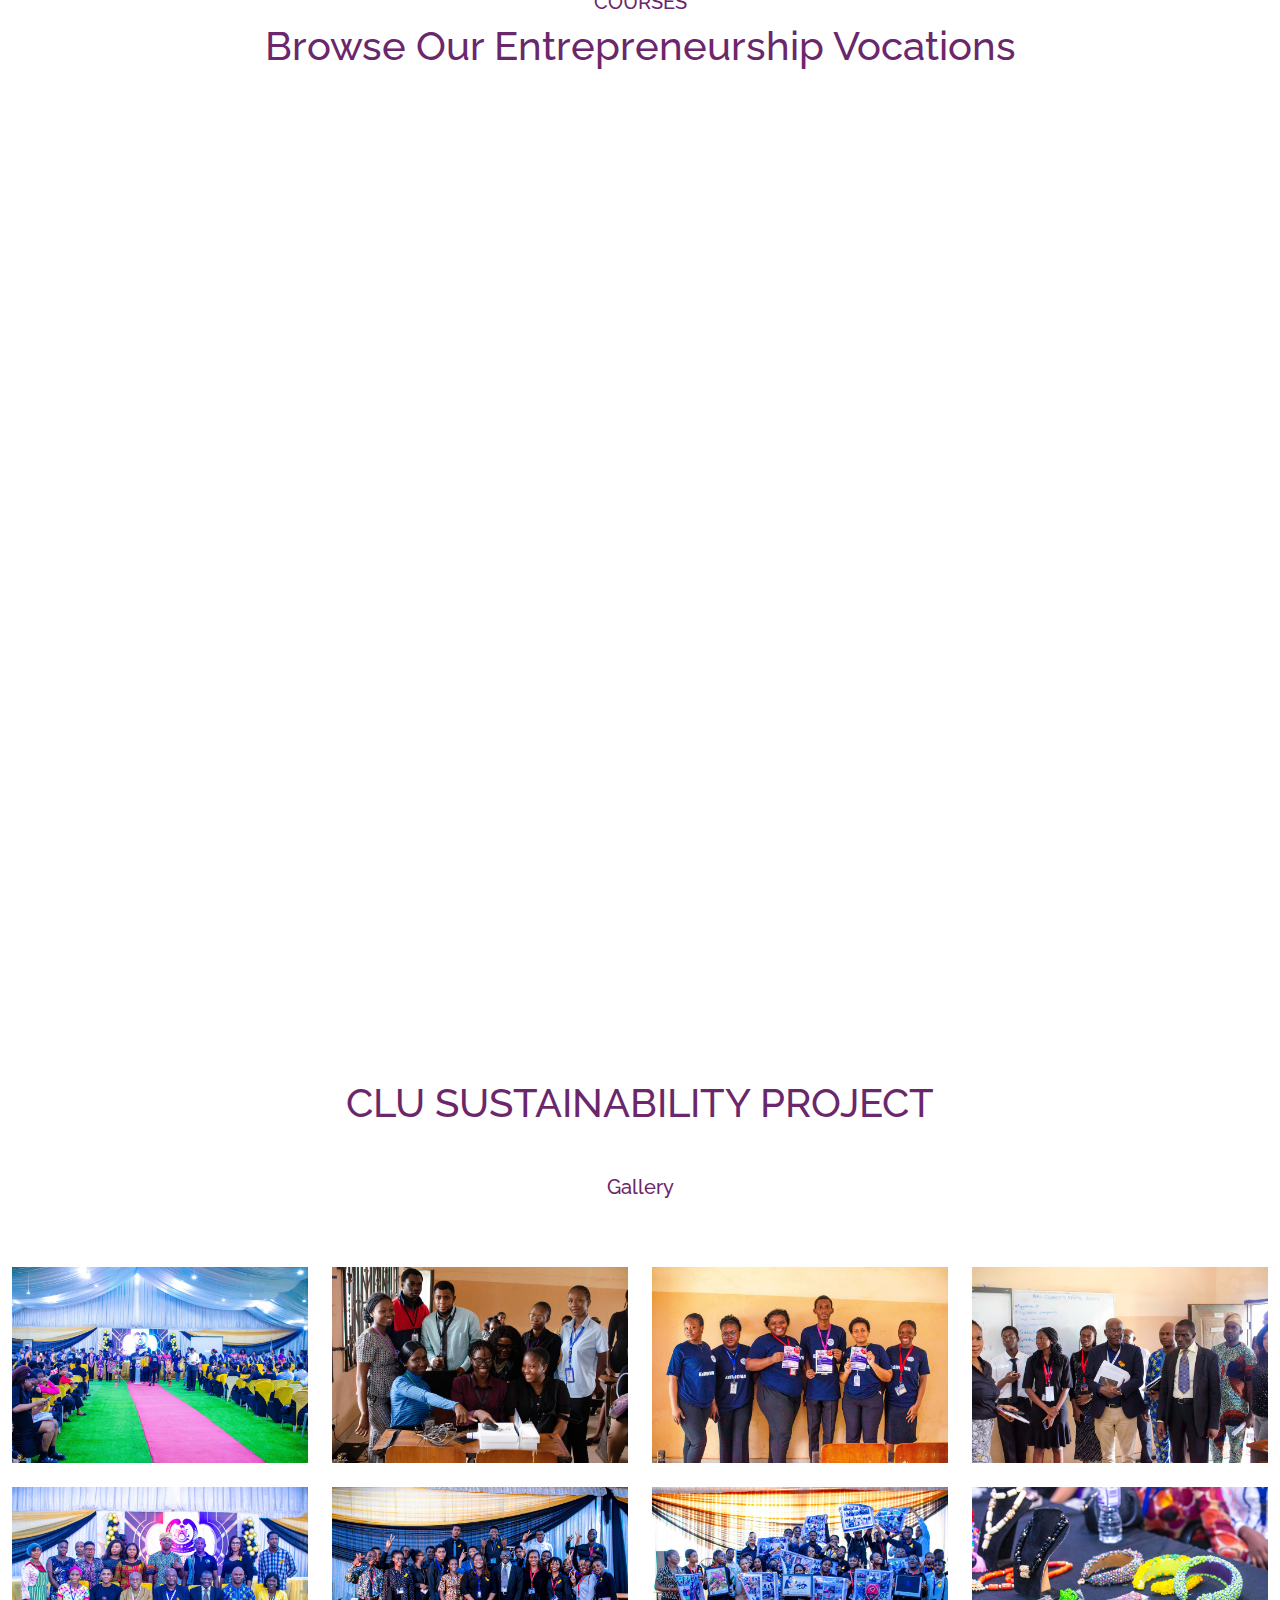
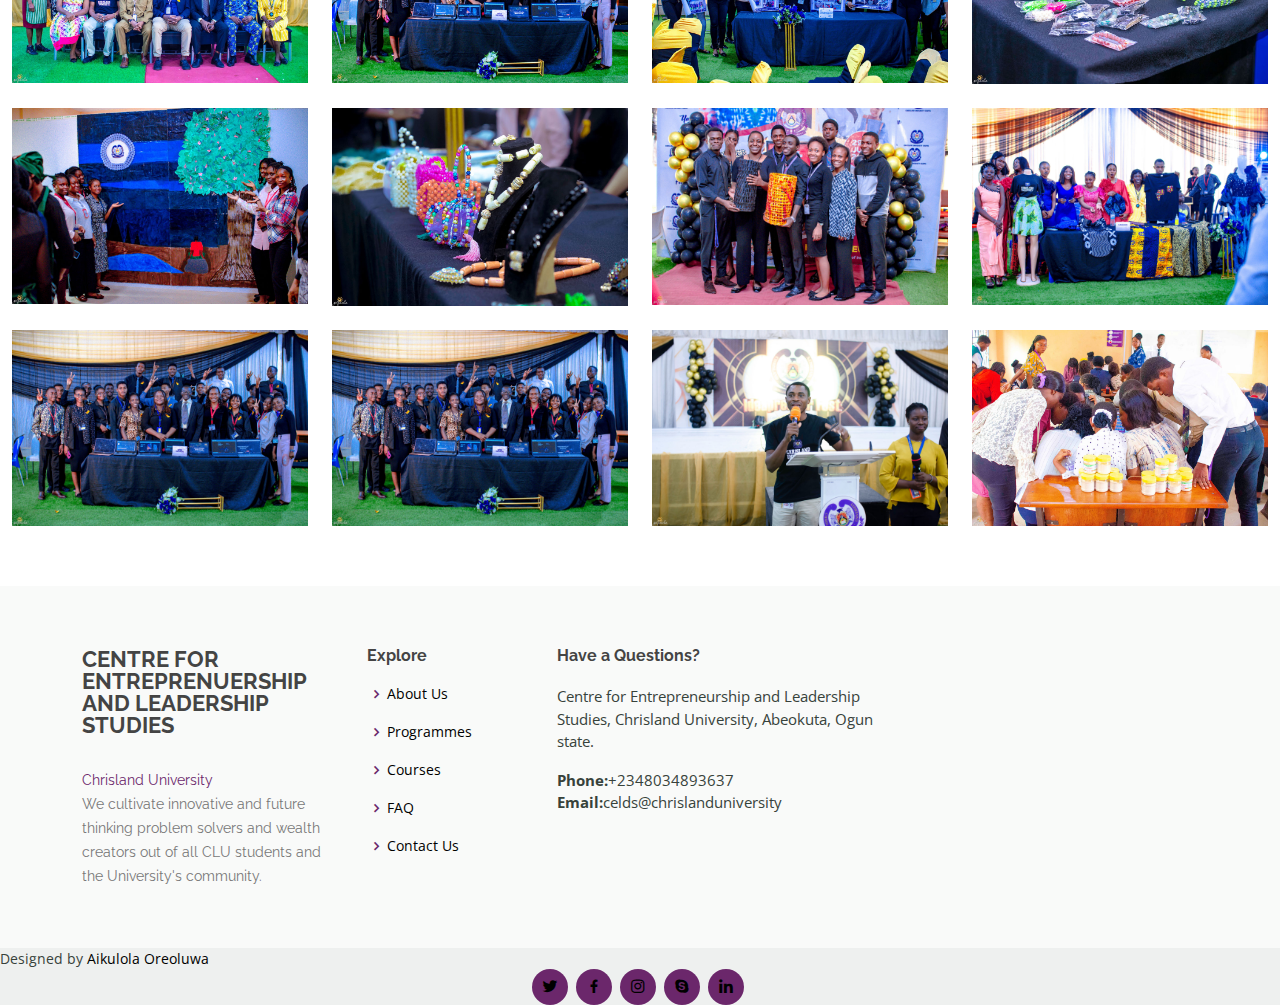
==== commit c66650dd: "init" ====
--- a/index.html
+++ b/index.html
@@ -53,7 +53,7 @@
       <nav id="navbar" class="navbar order-last order-lg-0">
         <ul>
           <li><a class="active" href="index.html">Home</a></li>
-          <li><a href="about.html">Staffs</a></li>
+          <li><a href="about.html">Staff</a></li>
           <li><a href="courses.html">Courses</a></li>
           <li><a href="trainers.html">About</a></li>
           <li><a href="contact.html">Contact</a></li>
